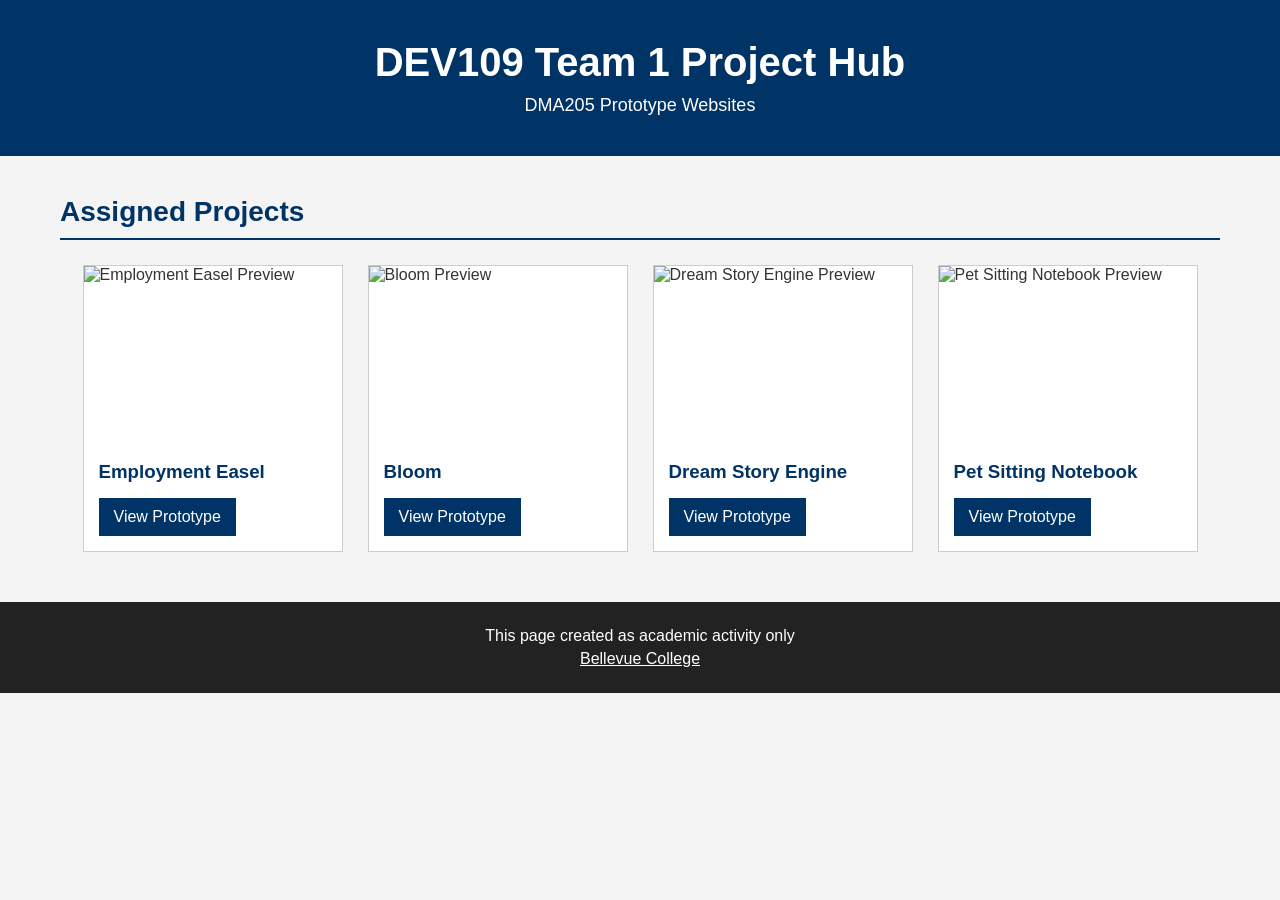
==== index.html @ 13270f86 "Add files via upload" ====
<!DOCTYPE html>
<html lang="en">
  <head>
    <meta charset="UTF-8">
    <meta name="viewport" content="width=device-width, initial-scale=1.0">
    <meta name="description" content="DEV Team 1 Project Hub">
    <meta name="author" content="DEV109 Team 1">
    <title>DEV109 Team 1 Project Hub</title>
    <link rel="stylesheet" href="css/style.css" type="text/css">
  </head>
  <body>

    <header>
      <h1>DEV109 Team 1 Project Hub</h1>
      <p>DMA205 Prototype Websites</p>
    </header>

    <main>
      <h2 class="section-title">Assigned Projects</h2>

      <div class="project-grid">

        <div class="project-card">
          <img src="" alt="Employment Easel Preview">
          <div class="card-body">
            <h3>Employment Easel</h3>
            <p class="contributor"></p>
            <a href="html/employment-easel.html">View Prototype</a>
          </div>
        </div>

        <div class="project-card">
          <img src="" alt="Bloom Preview">
          <div class="card-body">
            <h3>Bloom</h3>
            <p class="contributor"></p>
            <a href="html/bloom.html">View Prototype</a>
          </div>
        </div>

        <div class="project-card">
          <img src="" alt="Dream Story Engine Preview">
          <div class="card-body">
            <h3>Dream Story Engine</h3>
            <p class="contributor"></p>
            <a href="html/dream-story-engine.html">View Prototype</a>
          </div>
        </div>

        <div class="project-card">
          <img src="" alt="Pet Sitting Notebook Preview">
          <div class="card-body">
            <h3>Pet Sitting Notebook</h3>
            <p class="contributor"></p>
            <a href="html/pet-sitting-notebook.html">View Prototype</a>
          </div>
        </div>

      </div>
    </main>

    <footer>
      <p>This page created as academic activity only</p>
      <p><a href="https://www.bellevuecollege.edu" target="_blank">Bellevue College</a></p>
    </footer>

  </body>
</html>
---- css/style.css ----
*, *::before, *::after { 
    box-sizing: border-box; 
}

body {
    font-family: Arial, Helvetica, sans-serif;
    background-color: #f4f4f4;
    color: #333333;
    margin: 0;
    padding: 0;
}

header {
    background-color: #003366;
    color: white;
    text-align: center;
    padding: 40px 20px;
}

header h1 {
    font-size: 40px;
    margin: 0 0 10px;
}

header p {
    margin: 0;
    font-size: 18px;
}

main {
    max-width: 1200px;
    margin: 40px auto;
    padding: 0 20px;
}

.section-title {
    color: #003366;
    font-size: 28px;
    margin-bottom: 25px;
    border-bottom: 2px solid #003366;
    padding-bottom: 10px;
}

.project-grid {
    display: flex;
    flex-wrap: wrap;
    gap: 25px;
    justify-content: center;
}

.project-card {
    background-color: white;
    border: 1px solid #cccccc;
    width: 260px;
    overflow: hidden;
}

.project-card img {
    width: 100%;
    height: 180px;
    object-fit: cover;
    display: block;
}

.card-body {
    padding: 15px;
}

.card-body h3 {
    margin-top: 0;
    margin-bottom: 10px;
    color: #003366;
}

.card-body a {
    display: inline-block;
    background-color: #003366;
    color: white;
    text-decoration: none;
    padding: 10px 15px;
}

.contributor {
    font-size: 14px;
    color: #666666;
    margin-bottom: 15px;
}

.card-body a:hover {
    background-color: #0055aa;
}

footer {
    background-color: #222222;
    color: white;
    text-align: center;
    padding: 20px;
    margin-top: 50px;
}

footer p { 
    margin: 5px 0; 
}

footer a {
    color: white;
}
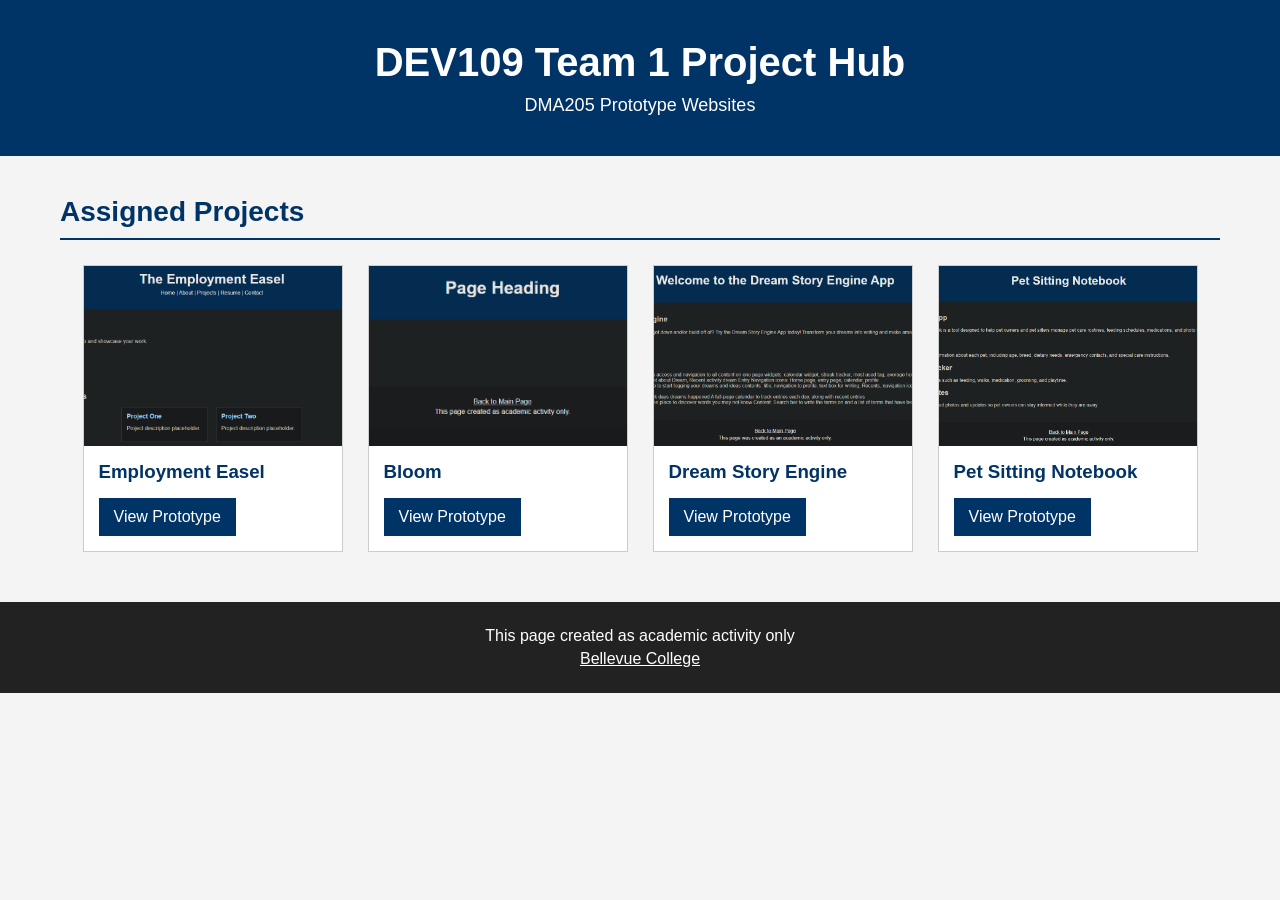
==== commit cd0c8de1: "Update index.html" ====
--- a/index.html
+++ b/index.html
@@ -21,7 +21,7 @@
       <div class="project-grid">
 
         <div class="project-card">
-          <img src="" alt="Employment Easel Preview">
+          <img src="images/employment-easel.png" alt="Employment Easel Preview">
           <div class="card-body">
             <h3>Employment Easel</h3>
             <p class="contributor"></p>
@@ -30,7 +30,7 @@
         </div>
 
         <div class="project-card">
-          <img src="" alt="Bloom Preview">
+          <img src="images/bloom.png" alt="Bloom Preview">
           <div class="card-body">
             <h3>Bloom</h3>
             <p class="contributor"></p>
@@ -39,7 +39,7 @@
         </div>
 
         <div class="project-card">
-          <img src="" alt="Dream Story Engine Preview">
+          <img src="images/dream-story-engine.png" alt="Dream Story Engine Preview">
           <div class="card-body">
             <h3>Dream Story Engine</h3>
             <p class="contributor"></p>
@@ -48,7 +48,7 @@
         </div>
 
         <div class="project-card">
-          <img src="" alt="Pet Sitting Notebook Preview">
+          <img src="images/pet-sitting-notebook.png" alt="Pet Sitting Notebook Preview">
           <div class="card-body">
             <h3>Pet Sitting Notebook</h3>
             <p class="contributor"></p>
@@ -65,4 +65,4 @@
     </footer>
 
   </body>
-</html>+</html>
--- a/css/style.css
+++ b/css/style.css
@@ -86,7 +86,7 @@
     margin-bottom: 15px;
 }
 
-.card-body a:hover {
+.card-body a:hover, .card-body a:focus {
     background-color: #0055aa;
 }
 
@@ -104,4 +104,8 @@
 
 footer a {
     color: white;
-}+}
+
+footer a:hover, footer a:focus {
+    text-decoration: underline;
+}
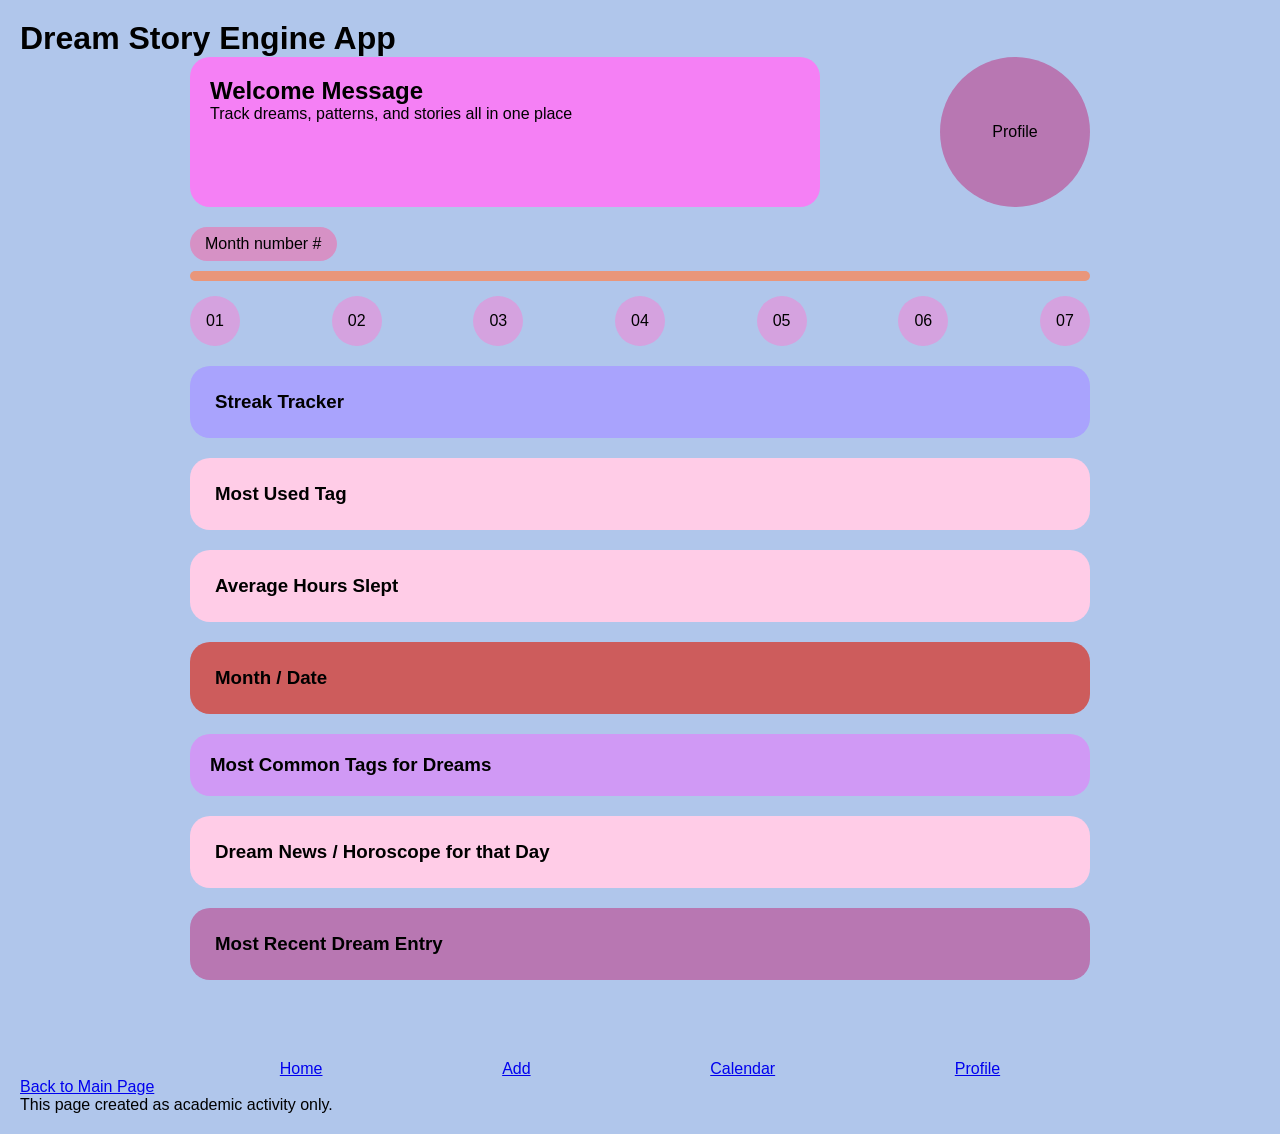
==== commit 157f279f: "Add files via upload" ====
--- a/index.html
+++ b/index.html
@@ -1,68 +1,119 @@
-<!DOCTYPE html>
+<!doctype html>
 <html lang="en">
-  <head>
-    <meta charset="UTF-8">
-    <meta name="viewport" content="width=device-width, initial-scale=1.0">
-    <meta name="description" content="DEV Team 1 Project Hub">
-    <meta name="author" content="DEV109 Team 1">
-    <title>DEV109 Team 1 Project Hub</title>
-    <link rel="stylesheet" href="css/style.css" type="text/css">
-  </head>
-  <body>
 
-    <header>
-      <h1>DEV109 Team 1 Project Hub</h1>
-      <p>DMA205 Prototype Websites</p>
-    </header>
+    <head>
+        <!-- Required meta tags -->
+        <meta charset="utf-8">
+        <meta name="author" content="Gabby Franco">
+        <meta name="description" content="Dream Story Engine App Prototype">
+        <meta name="viewport" content="width=device-width, initial-scale=1.0">
 
-    <main>
-      <h2 class="section-title">Assigned Projects</h2>
+        <title>The Dream Engine App</title>
 
-      <div class="project-grid">
+       <link rel="stylesheet" href="styles.css">
 
-        <div class="project-card">
-          <img src="images/employment-easel.png" alt="Employment Easel Preview">
-          <div class="card-body">
-            <h3>Employment Easel</h3>
-            <p class="contributor"></p>
-            <a href="html/employment-easel.html">View Prototype</a>
-          </div>
+       </head>
+    
+    
+     <body>
+
+        <header>
+            <h1>Dream Story Engine App</h1>
+        </header>
+
+        <main class="home-page">
+
+            <section class="top-section">
+                <div class="welcome-box">
+            
+                <h2> Welcome Message</h2>
+                <p>Track dreams, patterns, and stories all in one place</p>
+                </div>
+
+                <div class="profile-circle">
+                    <p>Profile</p>
+                </div>
+               </section>
+
+            <div class = "month-label">Month number # </div>
+
+            <div class ="progress-bar"></div>
+
+            <div class="day-row">
+            <div class="day-circle">01</div>
+            <div class="day-circle">02</div>
+            <div class="day-circle">03</div>
+            <div class="day-circle">04</div>
+            <div class="day-circle">05</div>
+            <div class="day-circle">06</div>
+            <div class="day-circle">07</div>
+            </div>
+
+            <section class="box-container">
+
+            <div class="box1">
+                <h3>Streak Tracker</h3>
+            </div>
+           
+           </section>
+
+            <div class="box2">
+                <h3>Most Used Tag</h3>
+
+            </div>
+
+            <div class="box3">
+                  <h3>Average Hours Slept</h3>
+            </div>
+    
+
+        <section class="tags-section">
+
+        <div class="date-box">
+            <h3>Month / Date</h3>
         </div>
 
-        <div class="project-card">
-          <img src="images/bloom.png" alt="Bloom Preview">
-          <div class="card-body">
-            <h3>Bloom</h3>
-            <p class="contributor"></p>
-            <a href="html/bloom.html">View Prototype</a>
-          </div>
+        <div class = "tag-box">
+            <h3>Most Common Tags for Dreams</h3>
         </div>
 
-        <div class="project-card">
-          <img src="images/dream-story-engine.png" alt="Dream Story Engine Preview">
-          <div class="card-body">
-            <h3>Dream Story Engine</h3>
-            <p class="contributor"></p>
-            <a href="html/dream-story-engine.html">View Prototype</a>
-          </div>
-        </div>
+     </section>
 
-        <div class="project-card">
-          <img src="images/pet-sitting-notebook.png" alt="Pet Sitting Notebook Preview">
-          <div class="card-body">
-            <h3>Pet Sitting Notebook</h3>
-            <p class="contributor"></p>
-            <a href="html/pet-sitting-notebook.html">View Prototype</a>
-          </div>
-        </div>
+     <section class="box4">
+        <h3>Dream News / Horoscope for that Day</h3>
+     </section>
 
-      </div>
+     <section class="recent-entry-section">
+        <h3>Most Recent Dream Entry</h3>
+     </section>
+
+     <nav class="bottom-nav">
+        <a href="index.html">Home</a>
+        <a href="html/dreamlog.html">Add</a>
+        <a href="html/calender.html">Calendar</a>
+        <a href = "html/profile.html">Profile</a>
+     </nav>
+   
     </main>
+       
+        <footer>
+            <p><a href="../index.html">Back to Main Page</a></p>
+            <p>This page created as academic activity only.</p>
+        </footer>
+ </body>
+</html>
 
-    <footer>
-      <p>This page created as academic activity only</p>
-      <p><a href="https://www.bellevuecollege.edu" target="_blank">Bellevue College</a></p>
-    </footer>
+<!--Reflection
 
-  </body>
-</html>
+The Mechanics of this process:
+A majority of the mechanics in this app can work, but i believe there can be a little more improvement in the way the main page is displayed. i feel that the space is a bit crowded and a bit disorganized 
+The mechanics of the proccess is in progress, the app so far is on a good foundation. all the pages have beneficial content but i have notice that certain pages from the referance that the artist provided could use a bit of inprovment.
+i had noticed on the first page which is the main page of this app looks a bit crowded looks a bit overwhelming as i first looked at it. and another 
+thing i noticed was that almost all pages had recent dream entry in it. i don't think it needs to be on majority of the pages makes it look a little excessive. 
+this is just my opinion. not forcing change. -->
+
+
+<!--Reflection2
+What has worked is that the instructions for how to complete this project has been fluid enough to work with. what has been working as well is how the dev team are able to connect with each other and participate with 
+The project, even if intimidating. What has not been great lately is the lack of communication from the DMA team, which makes it difficult to figure out the details they would like to either reject or accept in order to make 
+The pages seem more eye-catching. Another part that had been difficult is figuring out how to create shapes, as in my DMA partner had implemented shapes for certain titles-->
--- a/styles.css
+++ b/styles.css
@@ -0,0 +1,184 @@
+*{
+    margin: 0;
+    padding: 0;
+    box-sizing:border-box;
+}
+
+body{
+    font-family:sans-serif ;
+    background-color:#D9CEF0;
+    padding:20px;
+}
+
+.home-page{
+    max-width: 900px;
+    margin: auto;
+}
+
+/*Welcome*/
+.top-section {
+    display: flex;
+    justify-content: space-between;
+    align-item: center;
+    margin-bottom: 20px;
+}
+
+.welcome-box {
+    background-color:#f580f5;
+    padding: 20px;
+    border-radius: 20px;
+    width:70%;
+}
+
+.profile-circle {
+    width:150px;
+    height:150px;
+    background-color:#B877B2;
+    border-radius: 50%;
+    display:flex;
+    justify-content: center;
+    align-items:center;
+}
+
+/*Month section*/
+.month-label {
+    background-color: rgb(214, 145, 197);
+    display: inline-block;
+    padding: 8px 15px;
+    border-radius: 20px;
+    margin-bottom: 10px;
+}
+
+.progress-bar{
+    height: 10px;
+    background-color:darksalmon;
+    border-radius: 10px;
+    margin-bottom: 15px;
+}
+
+.day-row {
+    display: flex;
+    justify-content:space-between;
+}
+
+.day-circle {
+    width:50px;
+    height:50px;
+    background-color:#d5a2df;
+    border-radius:50%;
+    display: flex;
+    justify-content: center;
+    align-items: center;
+}
+
+/*stats*/
+.stats-section {
+    display: flex;
+    gap: 15px;
+    margin-top:20px;
+}
+
+.date-box{
+    background-color:indianred;
+    padding:25px;
+    border-radius:20px;
+    margin-top:20px;
+}
+
+
+.tag-box{
+    
+    background-color:rgb(208, 153, 245);
+    padding:20px;
+    border-radius: 20px;
+    margin-top: 20px;
+}
+
+.box1 {
+    background-color:rgb(169, 163, 253);
+    padding: 25px;
+    border-radius: 20px;
+    margin-top: 20px;
+}
+
+.box2 {
+    background-color:#FFCCE7;
+    padding: 25px;
+    border-radius: 20px;
+    margin-top: 20px;
+}
+
+.box3{
+     background-color:#FFCCE7;
+    padding: 25px;
+    border-radius: 20px;
+    margin-top: 20px;
+}
+.box4{
+     background-color:#FFCCE7;
+    padding: 25px;
+    border-radius: 20px;
+    margin-top: 20px;
+}
+
+.recent-entry-section{
+    background-color:#B877B2;
+    padding:25px;
+    border-radius: 20px;
+    margin-top:20px;
+}
+.bottom-nav{
+    display:flex;
+    justify-content: space-around;
+    margin-top: 25px;
+    padding-top: 15px;
+}
+
+.bottom-nav a {
+    display: flex;
+    justify-content: space-around;
+    align-items: center;
+    margin-top: 25px;
+    padding-top: 15px;
+}
+
+/*pages*/
+
+/*dream log*/
+
+body{
+    margin: 0;
+    font-family: Arial, Helvetica, sans-serif;
+    background-color:#B0C6EB;
+}
+
+.phone-frame {
+width:620px;
+min-height: 1300px;
+border-radius: 40px;
+background-color:rgb(169, 163, 253);
+margin: 20px;
+box-sizing: border-box;
+}
+
+.stats-section {
+    display: flex;
+    gap: 15px;
+}
+
+.top-bar{
+    display: flex;
+    justify-content: space-between;
+    align-items: center;
+}
+
+.title-box{
+    width: 350px;
+    height: 100px;
+    background-color:#5B4F83;
+    border-radius:25px;
+}
+
+/*Calendar page*/
+
+/*Profile Page*/
